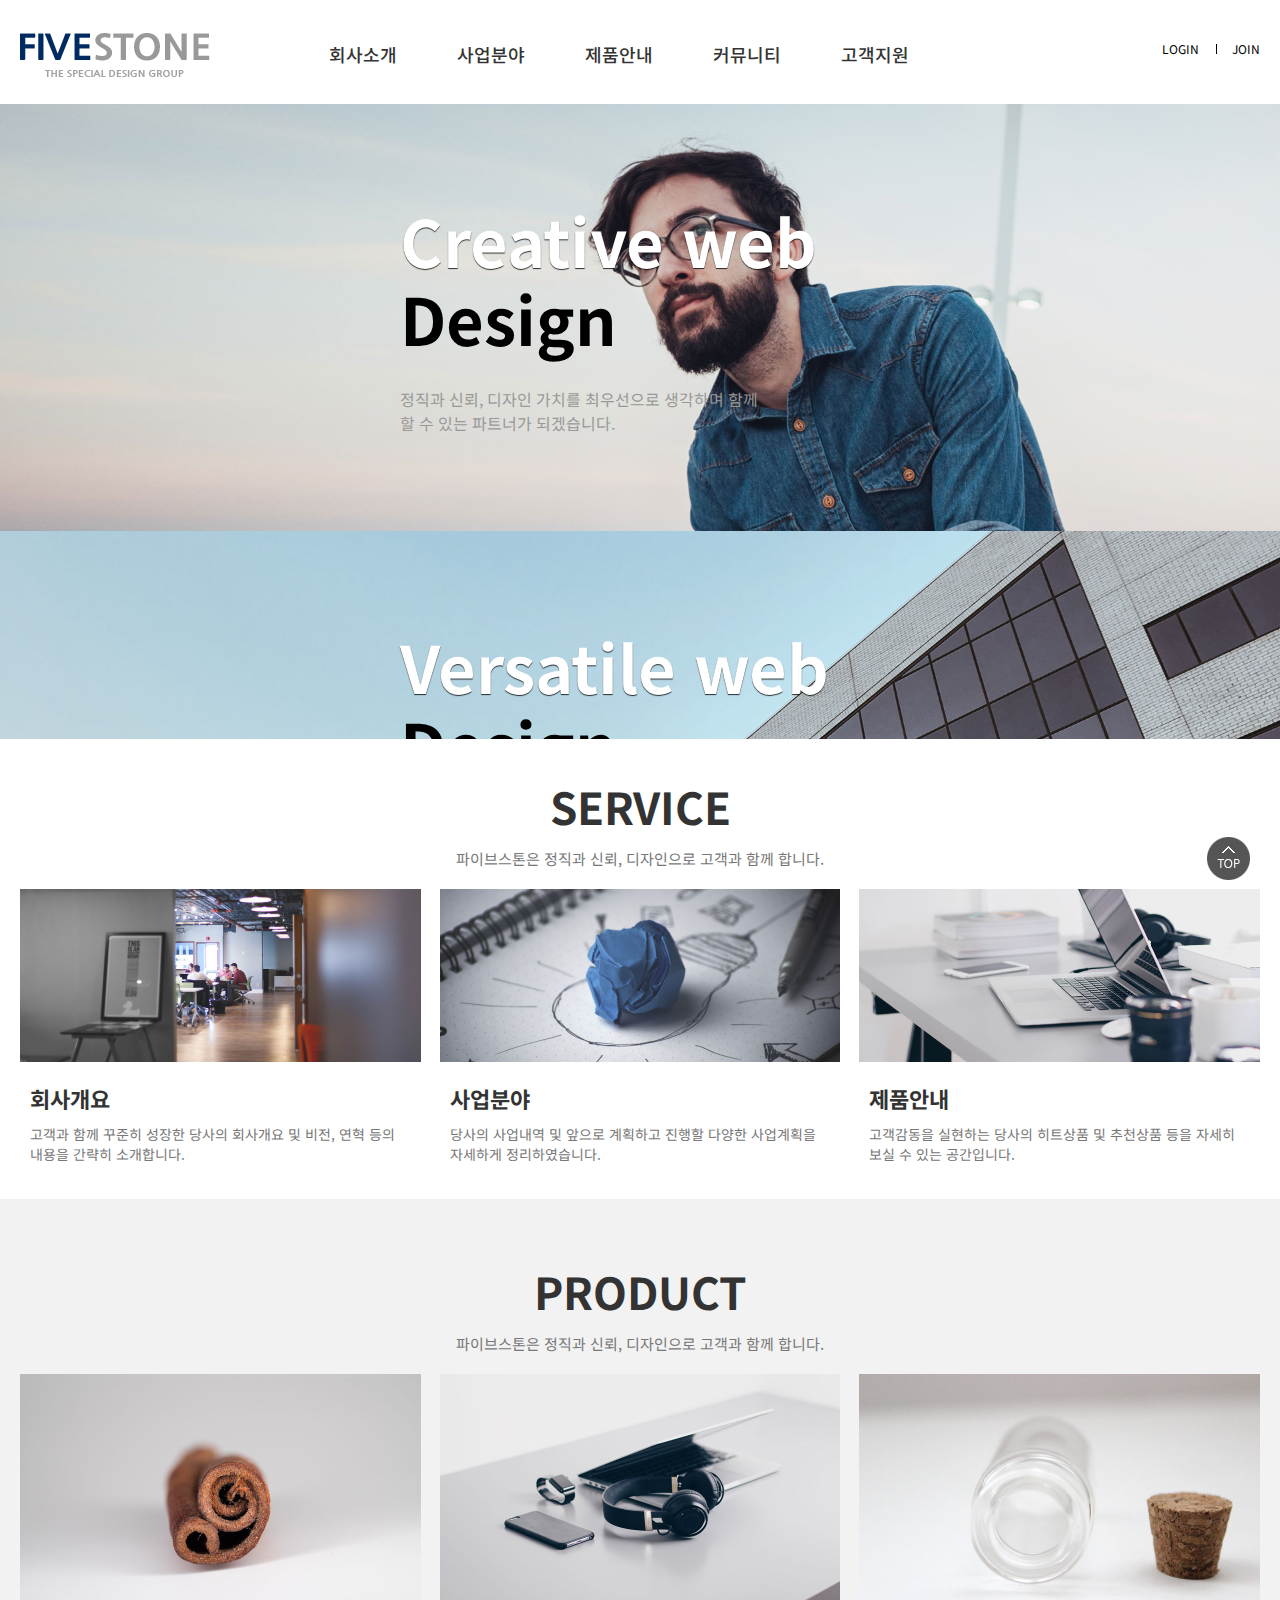
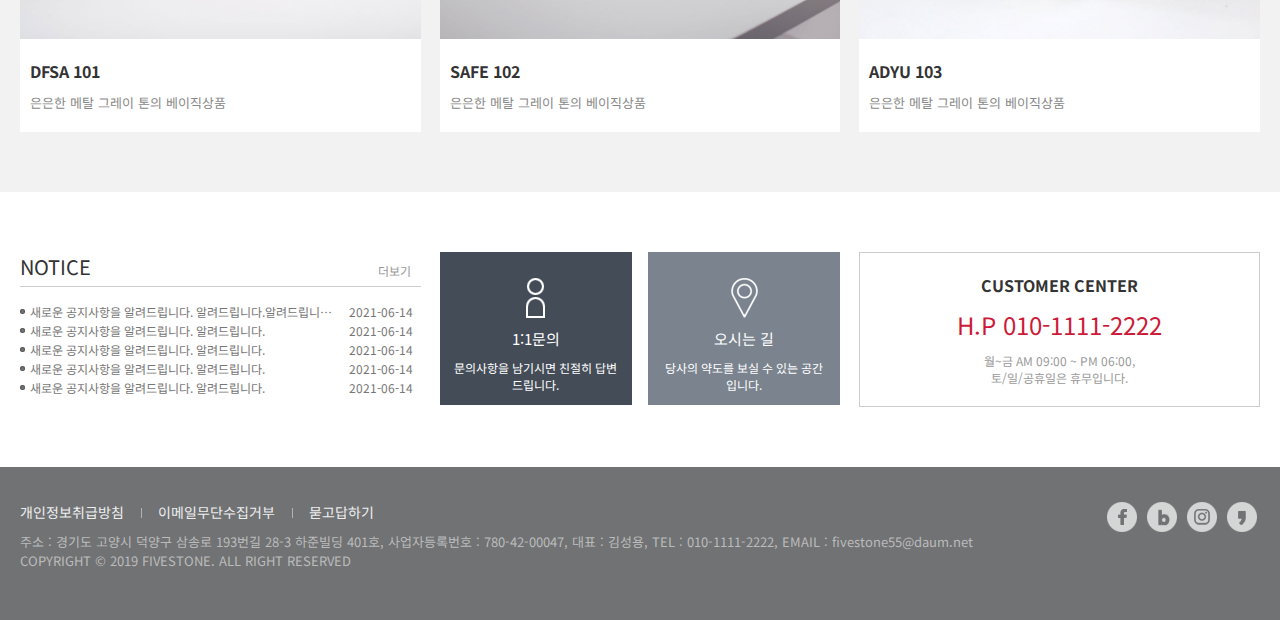
==== index.html @ 6fccaf8d "Add files via upload" ====
<!DOCTYPE html>
<html lang="ko">
<head>
    <meta charset="UTF-8">
    <meta http-equiv="X-UA-Compatible" content="IE=edge">
    <meta name="viewport" content="width=device-width, initial-scale=1.0">
    <title>FIVE STONE</title>

    <link rel="stylesheet" href="./css/index.css">
</head>
<body>

    <div id="header">
        <div class="inner">
            <h1><a href="#"><img src="./images/logo.png" alt="FIVE STONE"></a></h1>
            <div class="membership">
                <a href="#">LOGIN</a>
                <a href="#">JOIN</a>
            </div>
        </div>

        <div id="nav">
            <ul class="depth1 cf">
                <li><a href="#">회사소개</a>
                    <ul class="depth2">
                        <li><a href="#">회사개요</a></li>
                        <li><a href="#">CEO인사말</a></li>
                        <li><a href="#">오시는길</a></li>
                    </ul>
                </li>
                <li><a href="#">사업분야</a>
                    <ul class="depth2">
                        <li><a href="#">사업분야01</a></li>
                        <li><a href="#">사업분야02</a></li>
                        <li><a href="#">사업분야03</a></li>
                        <li><a href="#">사업분야04</a></li>
                    </ul>
                </li>
                <li><a href="#">제품안내</a>
                    <ul class="depth2">
                        <li><a href="#">제품분야01</a></li>
                        <li><a href="#">제품분야02</a></li>
                        <li><a href="#">제품분야03</a></li>
                        <li><a href="#">제품분야04</a></li>
                    </ul>
                </li>
                <li><a href="#">커뮤니티</a>
                    <ul class="depth2">
                        <li><a href="#">공지사항</a></li>
                        <li><a href="#">홍보자료</a></li>
                        <li><a href="#">채용안내</a></li>
                    </ul>
                </li>
                <li><a href="#">고객지원</a>
                    <ul class="depth2">
                        <li><a href="#">1:1문의</a></li>
                        <li><a href="#">묻고답하기</a></li>
                        <li><a href="#">FAQ</a></li>
                    </ul>
                </li>
            </ul>
        </div>
        <div class="bgbox"></div>

    </div>

    <div id="main">
        <div class="slideOuter">
            <div class="slideInner">
                <div class="slide slide1">
                    <img src="./images/visual01.jpg" alt="">
                    <div class="text">
                        <h2>Creative web <span>Design</span></h2>
                        <p>정직과 신뢰, 디자인 가치를 최우선으로 생각하며 함께
                            <span>할 수 있는 파트너가 되겠습니다.</span></p>
                    </div>
                </div>
                <div class="slide slide2">
                    <img src="./images/visual02.jpg" alt="">
                    <div class="text">
                        <h2>Versatile web <span>Design</span></h2>
                        <p>다양한 기업환경에 적용이 가능한 디자인으로
                            <span>보다 큰 만족과 감동을 드리겠습니다.</span></p>
                    </div>
                </div>
                <div class="slide slide3">
                    <img src="./images/visual03.jpg" alt="">
                    <div class="text">
                        <h2>Responsive web <span>Design</span></h2>
                        <p>PC 및 모바일에서 접속하는 여러 디바이스 환경에
                            <span>최적으로 대응하는 반응형웹 디자인입니다.</span></p>
                    </div>
                </div>
            </div>
        </div>

        <div class="service">
            <div class="inner">
                <h2>SERVICE</h2>
                <p class="desp">파이브스톤은 정직과 신뢰, 디자인으로 고객과 함께 합니다.</p>
                <ul>
                    <li>
                        <a href="#">
                            <div class="imgbox">
                                <img src="./images/m-ms01.jpg" alt="">
                            </div>
                            <h3>회사개요</h3>
                            <p>고객과 함께 꾸준히 성장한 당사의 회사개요 및 비전, 연혁 등의 내용을 간략히 소개합니다.</p>
                        </a>
                    </li>
                    <li>
                        <a href="#">
                            <div class="imgbox">
                                <img src="./images/m-ms02.jpg" alt="">
                            </div>
                            <h3>사업분야</h3>
                            <p>당사의 사업내역 및 앞으로 계획하고 진행할  다양한 사업계획을 자세하게 정리하였습니다.</p>
                        </a>
                    </li>
                    <li>
                        <a href="#">
                            <div class="imgbox">
                                <img src="./images/m-ms03.jpg" alt="">
                            </div>
                            <h3>제품안내</h3>
                            <p>고객감동을 실현하는 당사의 히트상품 및 추천상품 등을 자세히 보실 수 있는 공간입니다.</p>
                        </a>
                    </li>
                </ul>
            </div>
        </div>

        <div class="product">
            <div class="inner">
                <h2>PRODUCT</h2>
                <p class="desp">파이브스톤은 정직과 신뢰, 디자인으로 고객과 함께 합니다.</p>
                <ul>
                    <li>
                        <a href="#">
                            <div class="imgbox">
                                <img src="./images/m-op01.jpg" alt="">
                            </div>
                            <h3>DFSA 101</h3>
                            <p>은은한 메탈 그레이 톤의 베이직상품</p>
                        </a>
                    </li>
                    <li>
                        <a href="#">
                            <div class="imgbox">
                                <img src="./images/m-op02.jpg" alt="">
                            </div>
                            <h3>SAFE 102</h3>
                            <p>은은한 메탈 그레이 톤의 베이직상품</p>
                        </a>
                    </li>
                    <li>
                        <a href="#">
                            <div class="imgbox">
                                <img src="./images/m-op03.jpg" alt="">
                            </div>
                            <h3>ADYU 103</h3>
                            <p>은은한 메탈 그레이 톤의 베이직상품</p>
                        </a>
                    </li>
                </ul>
            </div>
        </div>

        <div class="other">
            <div class="inner">
                <div class="notice">
                    <h2>NOTICE</h2>
                    <table>
                        <colgroup>
                            <col>
                            <col>
                        </colgroup>                       
                        <tr>
                            <td><a href="#">새로운 공지사항을 알려드립니다. 알려드립니다.알려드립니다. 알려드립니다. 알려드립니다.</a></td>
                            <td>2021-06-14</td>
                        </tr>
                        <tr>
                            <td><a href="#">새로운 공지사항을 알려드립니다. 알려드립니다.</a></td>
                            <td>2021-06-14</td>
                        </tr>
                        <tr>
                            <td><a href="#">새로운 공지사항을 알려드립니다. 알려드립니다.</a></td>
                            <td>2021-06-14</td>
                        </tr>
                        <tr>
                            <td><a href="#">새로운 공지사항을 알려드립니다. 알려드립니다.</a></td>
                            <td>2021-06-14</td>
                        </tr>
                        <tr>
                            <td><a href="#">새로운 공지사항을 알려드립니다. 알려드립니다.</a></td>
                            <td>2021-06-14</td>
                        </tr>
                    </table>
                    <a href="#" class="noticemore">더보기</a>
                </div>
                <div class="qna">
                    <div class="myqna">
                        <a href="#">
                            <img src="./images/m-os01.png" alt="">
                            <h3>1:1문의</h3>
                            <p>문의사항을 남기시면 친절히 답변드립니다.</p>
                        </a>
                    </div>
                    <div class="roadmap">
                        <a href="#">
                            <img src="./images/m-os02.png" alt="">
                            <h3>오시는 길</h3>
                            <p>당사의 약도를 보실 수 있는 공간입니다.</p>
                        </a>
                    </div>
                </div>
                <div class="cscenter">
                    <h3>CUSTOMER CENTER</h3>
                    <a href="tel:010-1111-2222">H.P 010-1111-2222</a>
                    <P>월~금 AM 09:00 ~ PM 06:00, 
                        <span>토/일/공휴일은 휴무입니다.</span></P>
                </div>
            </div>
        </div>

    </div>
    
    <div id="footer">
        <div class="inner">
            <div class="bmenu">
                <a href="#">개인정보취급방침</a>
                <a href="#">이메일무단수집거부</a>
                <a href="#">묻고답하기</a>
            </div>
            <div class="info">
                <p>
                    주소 : 경기도 고양시 덕양구 삼송로 193번길 28-3 하준빌딩 401호, 사업자등록번호 : 780-42-00047, 대표 : 김성용, TEL : <a href="tel:01011112222">010-1111-2222</a>, EMAIL : <a href="mailto:fivestone55@daum.net">fivestone55@daum.net</a>
                  </p>
                  <p>COPYRIGHT © 2019 FIVESTONE. ALL RIGHT RESERVED</p>
            </div>
            <div class="sns">
                <a href="#"><img src="./images/mf-icon01.png" alt="페이스북"></a>
                <a href="#"><img src="./images/mf-icon02.png" alt="블로그"></a>
                <a href="#"><img src="./images/mf-icon03.png" alt="인스타"></a>
                <a href="#"><img src="./images/mf-icon04.png" alt="카카오스토리"></a>
            </div>
        </div>
    </div>

    <div class="gotop">
        <a href="#"><img src="./images/icon-top.png" alt="맨위로"></a>
    </div>
</body>
</html>
---- css/index.css ----
@charset "utf-8";
@import url('https://fonts.googleapis.com/css2?family=Noto+Sans+KR&display=swap');
/* font-family: 'Noto Sans KR', sans-serif; */

* { padding:0; margin:0; box-sizing:border-box }
a { text-decoration:none; color:inherit }
ul { list-style:none }
img { max-width:100%; vertical-align:middle }
.inner { max-width:1240px; margin:0 auto }
.cf::after { content:''; display:block; clear:both}
table {width: 100%; border-collapse: collapse; table-layout: fixed;}
/* @font-face {
    font-family: 'BookAntiqua-Bold';
    src: local('BookAntiqua-Bold'),
        url('../font/BookAntiqua-Bold.woff') format('woff'),
        url('../font/BookAntiqua-Bold.woff2') format('woff2'),
        url('../font/BookAntiqua-Bold.eot') format('eot')
} */

body { font-family: 'Noto Sans KR', sans-serif;}

#header { position:relative;
    padding:27px 0px;
    /* border:1px solid #000; */
}

#header .inner { position:relative }

#header .membership {
    position:absolute; 
    top:0;
    right:0;
    font-size:12px; 
}

#header .membership a {
    padding:0 15px;
    line-height:44px;
}

#header .membership a:first-child {
    position:relative 
}

#header .membership a:first-child::after {
    content:'';
    width:1px; height:10px; background:#000;
    position:absolute; top:4px; right:-3px; 
}

#header .membership a:last-child {
    padding-right:0; 
}

#header #nav {
    position:absolute;
    top:32px; 
    left:50%; 
    margin-left:-341.25px; 
}

#header #nav .depth1 > li {
    /* display:inline-block; */
    float: left;
    padding:0 30px 27px; 
    font-size:18px; 
    line-height:44px;
    position:relative; 
    color: #333;
    font-weight: 500;
}
#header #nav .depth1 > li:hover {
    color: #002a62;
}

#header #nav .depth1 > li::after {
    content: '';
    width: 100%; height: 2px;
    background-color: none;
    position: absolute;
    bottom: 0; left: 0;
    transition: all 0.5s;
}
#header #nav .depth1 > li:hover::after {
    background-color: #002a62;
}


#header #nav .depth2 { 
    position:absolute;
    top:100%; left:0; 
    width:100%; 
    height:0px; overflow: hidden; opacity: 0;
    /* background-color:#fff; */
    font-size:15px;
    color:#777;
    padding:28px 0;
    /* display:none;  */
    z-index:99;
    text-align:center;
    border-top:1px solid #777;
    transition: all 0.5s;
 }

#header #nav:hover .depth1 > li > .depth2 {
    /* display:block;   */
    height: 180px; opacity: 1;
}

#header #nav .depth2 > li {
     line-height:30px; 
}
#header #nav .depth2 > li:hover > a {
    text-decoration: underline;
    color: #002a62;
}

#header .bgbox {
    position:absolute; 
    top:100%;
    left:0;
    width:100%;
    height:0px; opacity: 0;
    background-color:#fff;
    border-top:1px solid #777;
    z-index:98;
    /* display:none; */
    transition: all 0.5s;
}
#header #nav:hover + .bgbox {
    display:block; 
    height: 180px; opacity: 1;
}


 #main .slideOuter {
     height:634.33px; 
     overflow:hidden; 
}
#main .slideOuter .slide { position: relative;}
#main .slideOuter .text {
    position: absolute;
    top: 50%; 
    transform: translateY(-50%);
    left: 400px;
}
#main .slideOuter .text h2 {
    font-size: 65px;
    color: #fff;
    text-shadow: 0px 1px 1px rgba(0, 0, 0, 0.8);
    line-height: 1.2em;
    text-align: left;
}
#main .slideOuter .text h2 span {
    color: #000;
    text-shadow: 0px 0px 0px rgba(0, 0, 0, 0);
    display: block;
}
#main .slideOuter .text p {
    font-size: 16px; 
    color: #999;
    margin-top: 30px;
}
#main .slideOuter .text p span { display: block;}

/* service 부분 */
#main .service { padding: 35px 0;}
#main h2 {
    font-size: 44px;
    color: #333;
    text-align: center;
}
#main .desp {
    font-size: 15px; 
    color: #777;
    text-align: center;
    padding: 10px 0 20px;
}


#main .service ul,
#main .product ul { overflow: hidden;}
#main .service ul li, 
#main .product ul li { float: left; width: 32.3333%;}
#main .product ul li { background-color: #fff;}
#main .service ul li:nth-child(2), 
#main .product ul li:nth-child(2) {margin: 0 1.5%;}

#main .imgbox {
    overflow: hidden;
    background-color: #000;
}
#main .imgbox:hover img {transition: all 0.5s;}
#main .imgbox:hover img {
    transform:scale(1.2);
    opacity: 0.7;
}

#main .service ul h3 {
    font-size: 22px;
    color: #333;
    padding: 20px 10px 10px;
}
#main .service ul h3:hover {
    color: #002a62;
}
#main .service ul p {
    font-size: 14px;
    color: #777;
    padding: 0 10px;
    word-break: keep-all; /* 한글단어잘림 허용안함 */
}

/* product 부분 */
#main .product {
    background-color: #f2f2f2;
    padding: 60px 0;
}

#main .product ul h3 {
    font-size: 16px;
    color: #333;
    padding: 20px 10px 10px;
}
#main .product ul h3:hover {
    color: #002a62;
}

#main .product ul p {
    font-size: 13px;
    color: #888;
    padding: 0 10px 20px;
    word-break: keep-all;
}

/* other 부분 */
#main .other {padding: 60px 0;}

#main .other .inner {overflow: hidden;}
#main .other .inner > div {
    float: left;
    width: 32.3333%;
}
#main .other .inner > div.qna {
    margin: 0 1.5%;
}


#main .other .notice h2 {
    font-size: 20px;
    color: #333;
    text-align: left;
    border-bottom: 1px solid #ccc;
    padding-bottom: 5px; margin-bottom: 15px;
    font-weight: normal;
}
#main .other .notice table {
    font-size: 12px;
    color: #777;
}

#main .other .notice col:first-child {width: auto;}
#main .other .notice col:last-child {width: 80px;}

#main .other .notice td:first-child {
    white-space: nowrap;
    overflow: hidden;
    text-overflow: ellipsis;
    padding-right: 5px;
}
#main .other .notice td:last-child { text-align: center;}

/* 테두리 잡기 */
#main .other .notice td { 
    /* border: 1px solid #000; */
    padding: 1px 0px;
}
/* #main .other .notice td a::before { content: 'ㆍ'; padding-right: 3px;} */
#main .other .notice td a {
    background-image: url(../images/icon-top.png);
    background-repeat: no-repeat;
    /* background-size: contain; */
    background-size: 5px auto;
    padding-left: 10px;
    background-position: left center;
}
#main .other .notice td a:hover { color: #333;}

#main .other .notice {position: relative;}
#main .other .notice .noticemore {
    position: absolute;
    top: 10px; right: 10px;
    font-size: 12px;
    color: #999;
}
#main .other .notice .noticemore:hover {color: #cc1b38;}

#main .other .qna .myqna { 
    float: left; 
    width: 48%; 
    margin-right: 4%;
    background-color: #444c58;
}
#main .other .qna .roadmap {
    float: left;
    width: 48%;
    background-color: #7a838e;
}
#main .other .qna a {
    display: block;
    text-align: center;
    color: #fff;
    padding: 26px 12px 12px;
    transition: all 0.3s;
}

#main .other .qna a:hover {background-color: #002a62;}
#main .other .qna h3 { 
    font-size: 15px;
    margin: 10px 0;
    font-weight: normal;
}
#main .other .qna p {
    font-size: 12px;
}

#main .other .cscenter {
    padding: 20px 20px 20px; 
    border: 1px solid #ccc;
    text-align: center;
}
#main .other .cscenter h3 {
    font-size: 16px; color: #333;
}   
#main .other .cscenter a {
    font-size: 24px; color: #cc1b38;
    display: block;
    padding: 10px 0;
}
#main .other .cscenter p {
    font-size: 12px; color: #999;
}
#main .other .cscenter span {display: block;}


/* footer 부분 */
#footer {
    background-color: #707274;
    padding: 35px 0 50px;
}
#footer .bmenu {
    font-size: 14px; color: #eee;
}
#footer .bmenu a { 
    padding: 0 15px; 
    position: relative;
    transition: all 0.3s;
}
#footer .bmenu a:first-child {padding-left: 0px;}

#footer .bmenu a::after {
    content: '';
    width: 1px;
    height: 10px;
    background: #b2b2b2;
    position: absolute;
    right: -3px; top: 6px;
}
#footer .bmenu a:last-child::after {display: none;}
#footer .bmenu a:hover {color: #fff;}

#footer .info {
    color: #bbb;
    font-size: 13px;
    padding-top: 10px;
}

#footer .inner {position: relative;}
#footer .sns {
    position: absolute;
    top: 0; right: 0;
}
#footer .sns a {padding: 0 3px;}

.gotop {
    position: fixed;
    right: 30px;
    bottom: 20px;
}
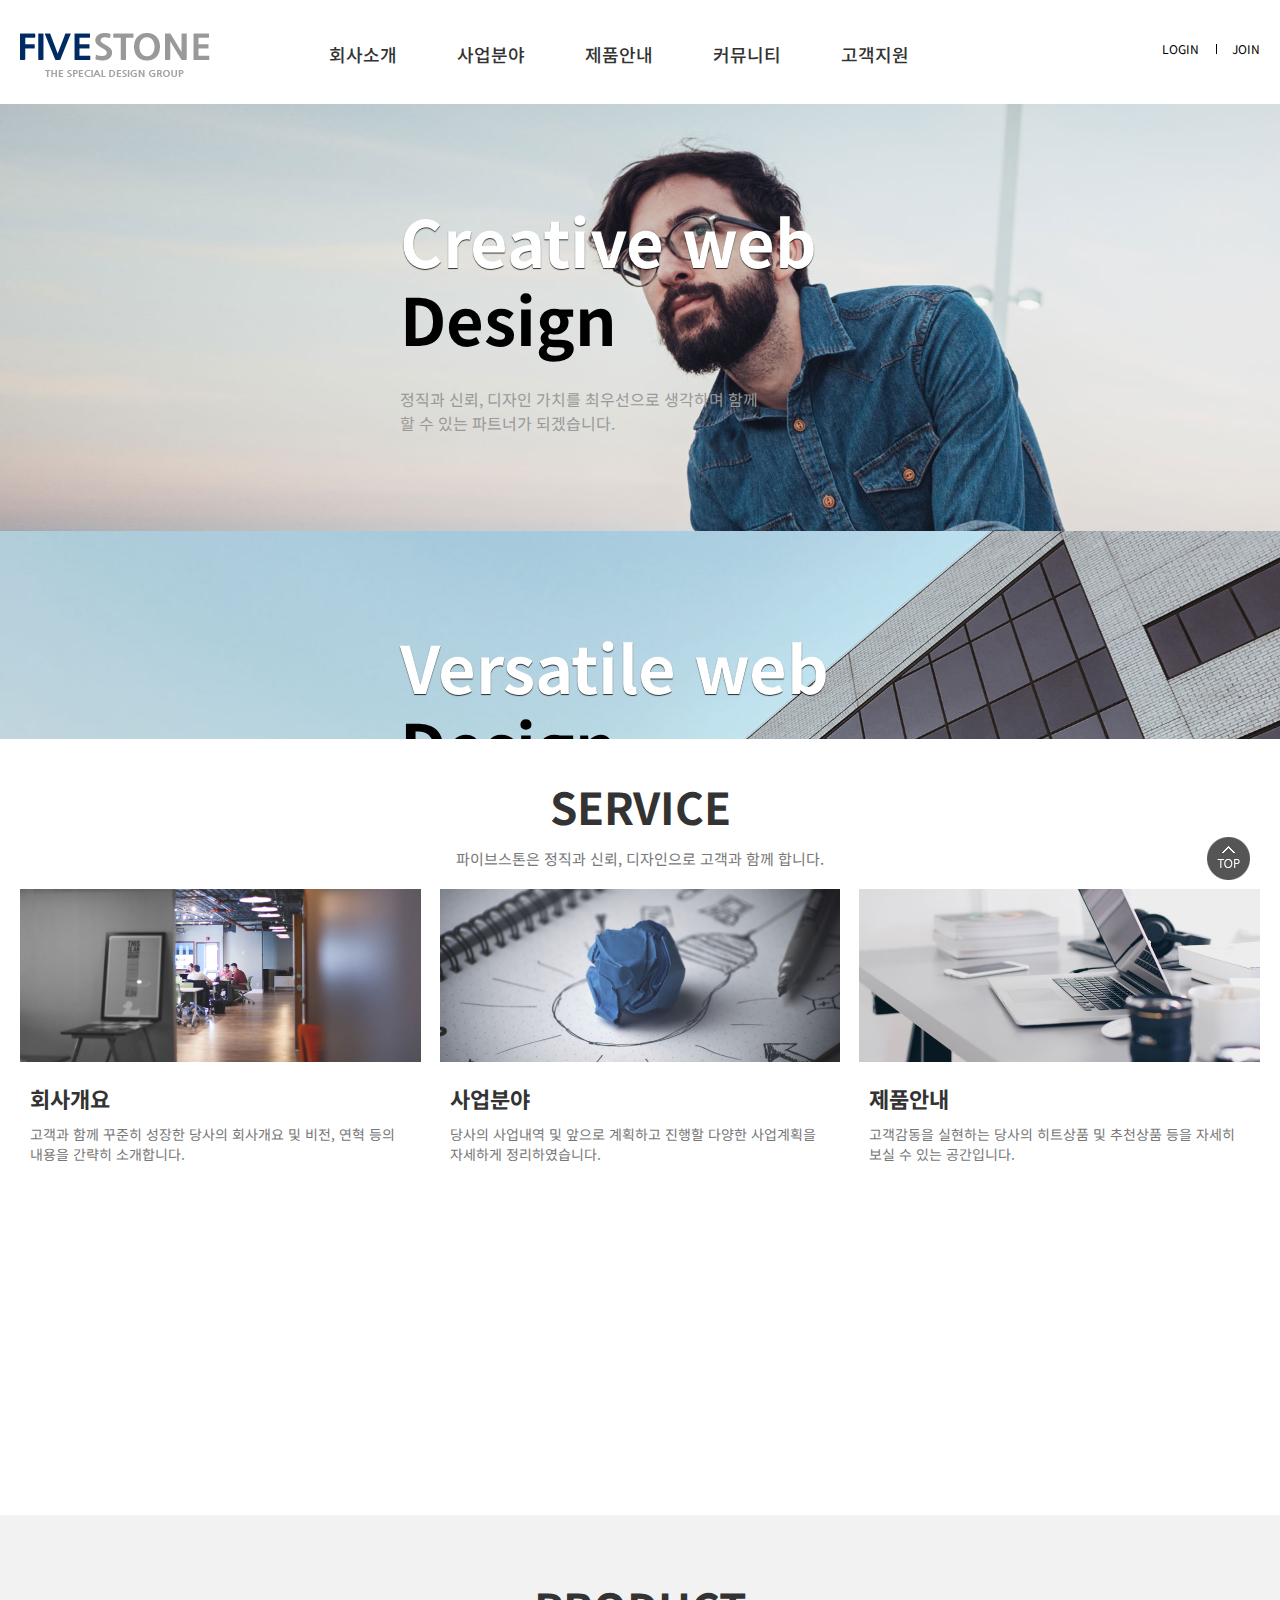
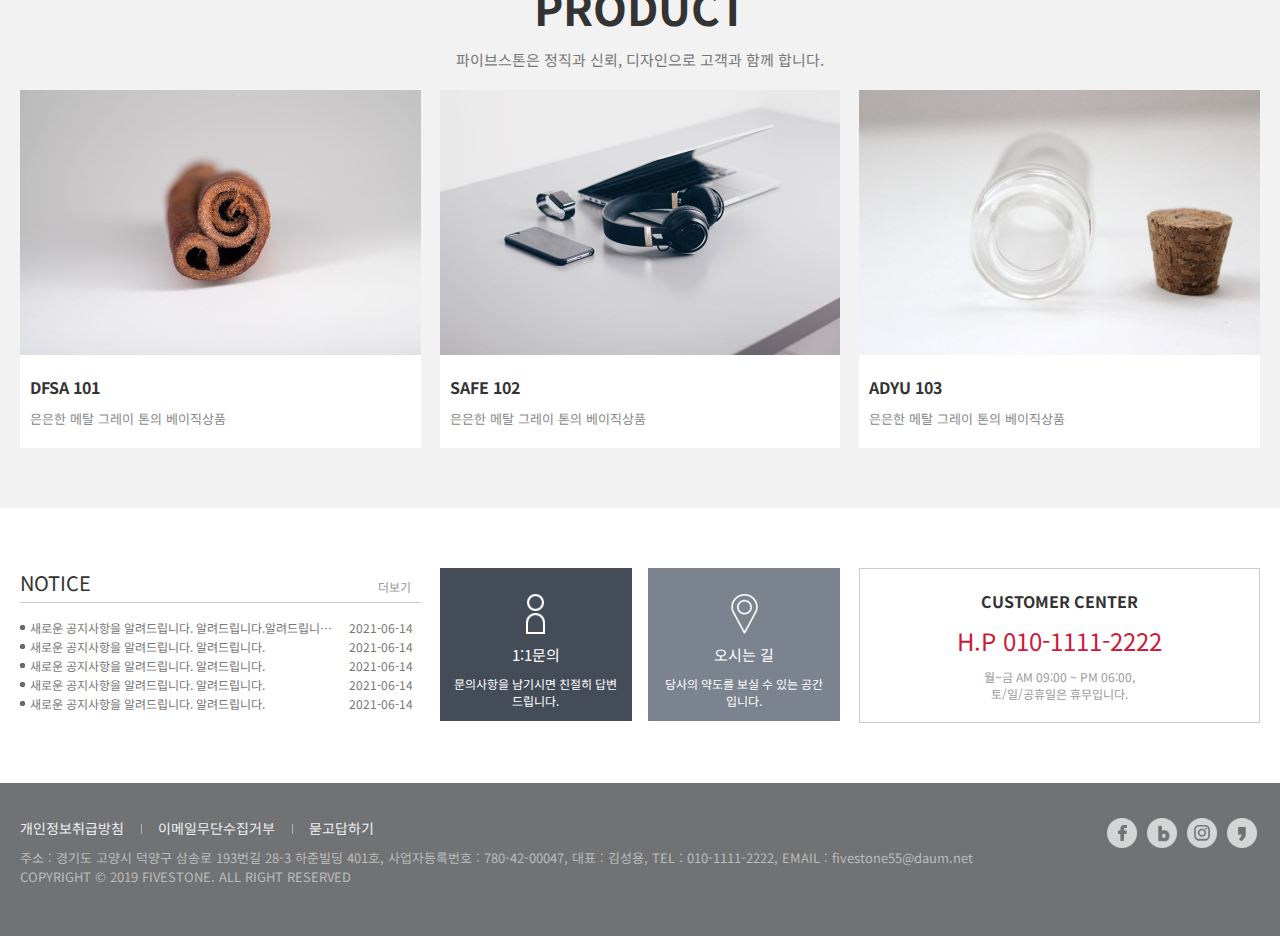
==== commit 0a2248c7: "Add files via upload" ====
--- a/index.html
+++ b/index.html
@@ -130,6 +130,14 @@
             </div>
         </div>
 
+        <div class="attachment">
+             <div class="inner">
+                 <h2>자연에서 온 재료와 친환경을 향한 혁신</h2>
+                 <p>사람에게 시각적인 안정을 제공하는 것 등의 실천을 통해 모두가 편안히 호흡하여 쉴 수 있는 공간을 제공하려 합니다.</p>
+                 <a href="#">자세히보기 >></a>
+             </div>
+        </div>
+
         <div class="product">
             <div class="inner">
                 <h2>PRODUCT</h2>
--- a/css/index.css
+++ b/css/index.css
@@ -386,4 +386,32 @@
     position: fixed;
     right: 30px;
     bottom: 20px;
+}
+
+#main .attachment {
+    background-image: url(https://oktobat.github.io/coco0224/img/intro_bg.jpg);
+    background-repeat: no-repeat;
+    background-attachment: fixed;
+    /* background-position: center top; */
+    padding: 80px 0px;
+    color: #fff;
+    text-align: center;  
+}
+#main .attachment h2 { 
+    color: #fff; 
+    font-size: 36px;
+}
+#main .attachment p {
+    font-size: 15px;
+    padding: 25px 0;
+}
+#main .attachment a {
+    border: 1px solid #fff;
+    font-size: 13px;
+    display: inline-block;
+    padding: 6px 30px;
+    transition: all 0.3s;
+}
+#main .attachment a:hover {
+    background-color: rgba(255, 255, 255, 0.5);
 }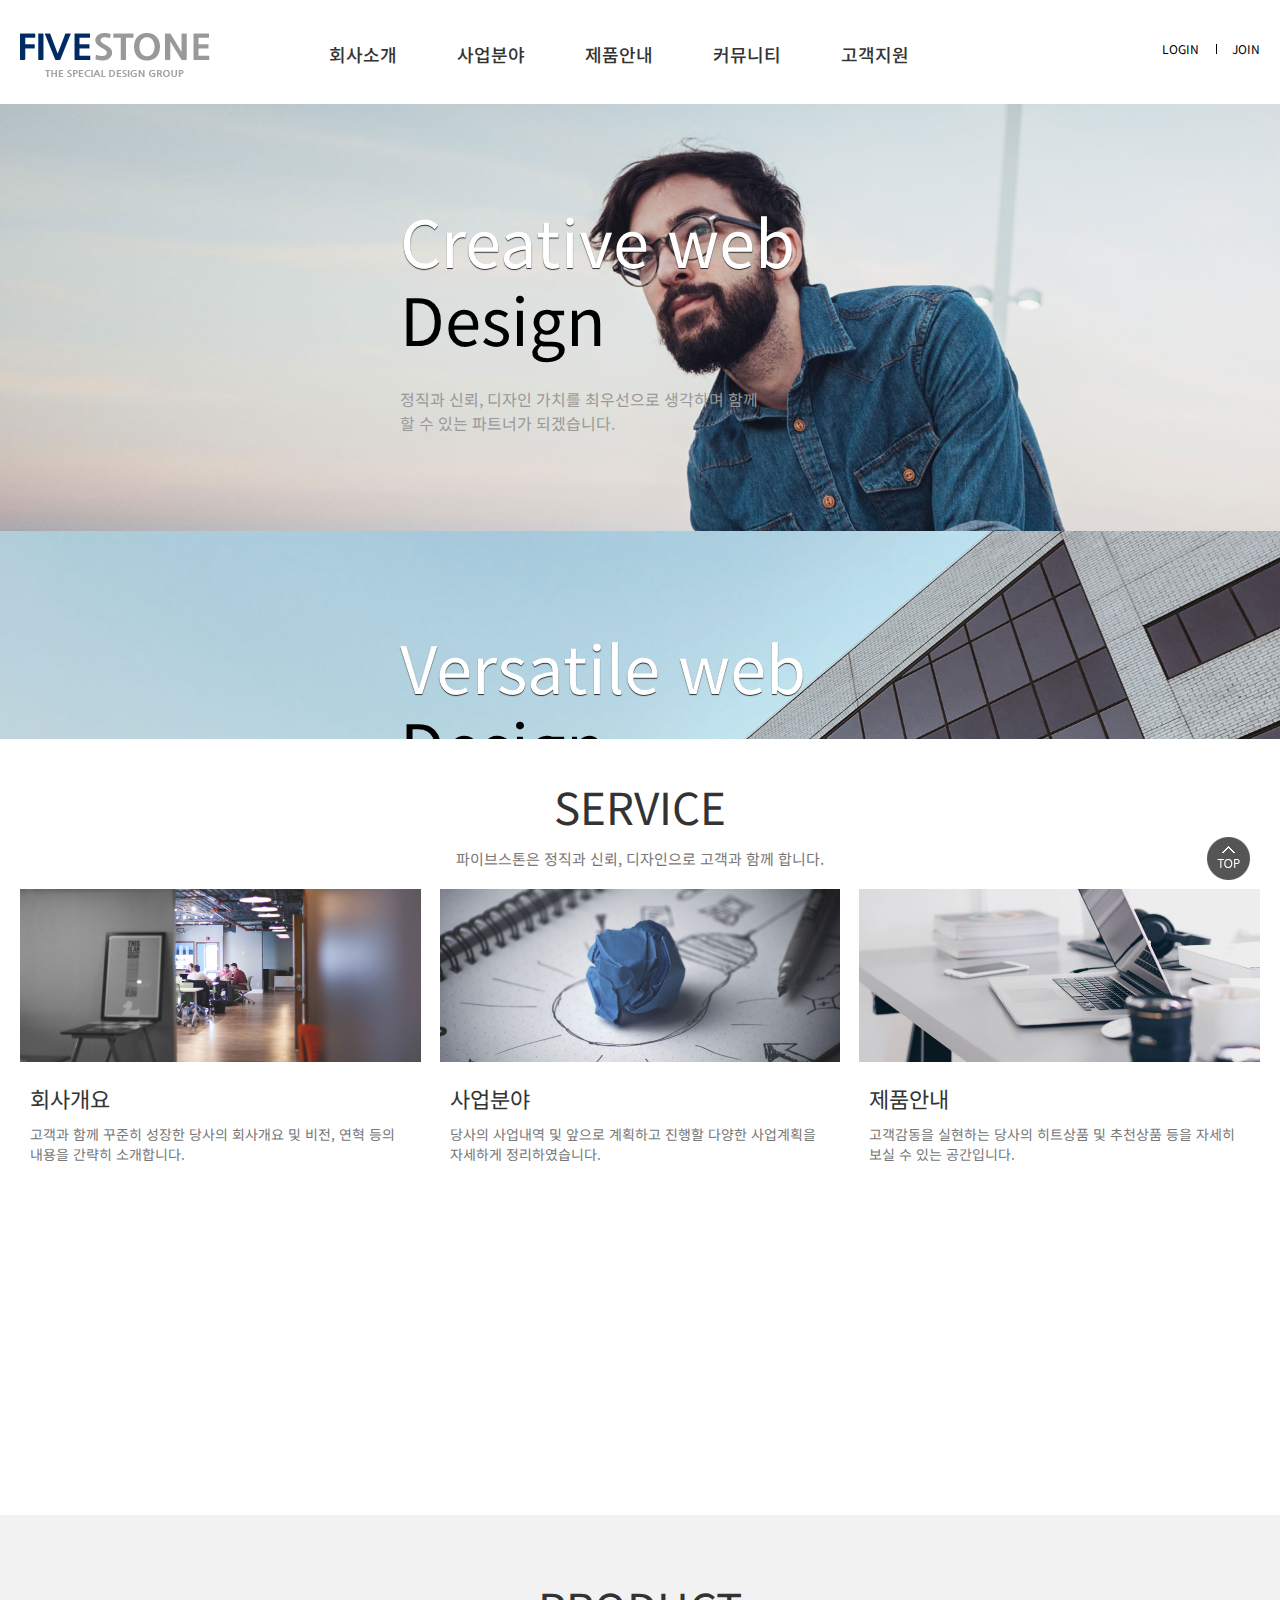
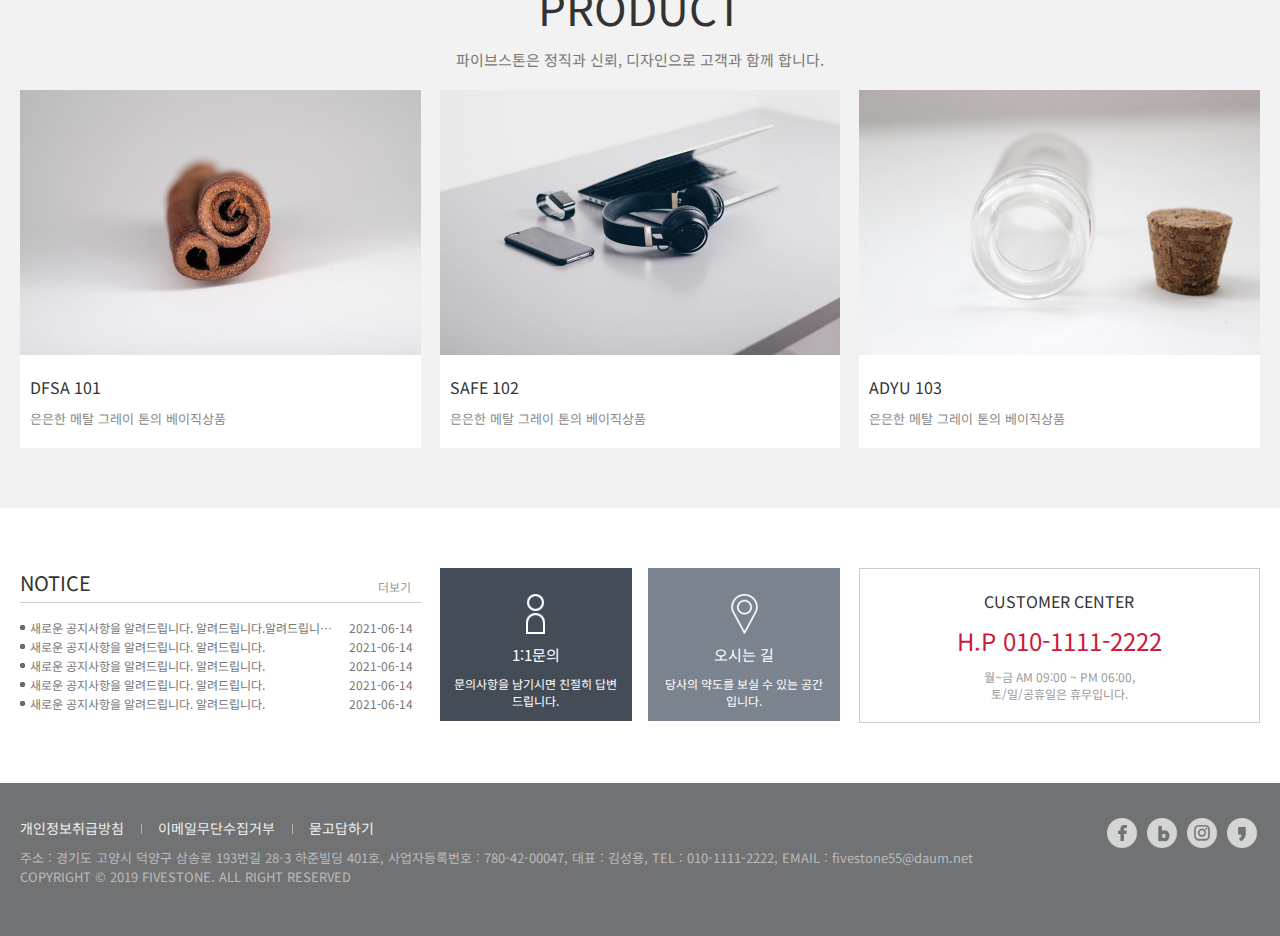
==== commit eb1c4edb: "Add files via upload" ====
--- a/index.html
+++ b/index.html
@@ -5,21 +5,23 @@
     <meta http-equiv="X-UA-Compatible" content="IE=edge">
     <meta name="viewport" content="width=device-width, initial-scale=1.0">
     <title>FIVE STONE</title>
-
+    <link rel="stylesheet" href="./css/reset.css">
+    <link rel="stylesheet" href="https://use.fontawesome.com/releases/v5.7.0/css/all.css">
+    <link rel="stylesheet" href="./css/common.css">
     <link rel="stylesheet" href="./css/index.css">
 </head>
 <body>
 
-    <div id="header">
+    <header id="header">
         <div class="inner">
-            <h1><a href="#"><img src="./images/logo.png" alt="FIVE STONE"></a></h1>
+            <h1><a href="index.html"><img src="./images/logo.png" alt="FIVE STONE"></a></h1>
             <div class="membership">
-                <a href="#">LOGIN</a>
-                <a href="#">JOIN</a>
-            </div>
-        </div>
-
-        <div id="nav">
+                <a href="login.html">LOGIN</a>
+                <a href="join.html">JOIN</a>
+            </div>
+        </div>
+
+        <nav id="nav">
             <ul class="depth1 cf">
                 <li><a href="#">회사소개</a>
                     <ul class="depth2">
@@ -59,12 +61,12 @@
                     </ul>
                 </li>
             </ul>
-        </div>
+        </nav>
         <div class="bgbox"></div>
 
-    </div>
-
-    <div id="main">
+    </header>
+
+    <main id="main">
         <div class="slideOuter">
             <div class="slideInner">
                 <div class="slide slide1">
@@ -231,9 +233,9 @@
             </div>
         </div>
 
-    </div>
+    </main>
     
-    <div id="footer">
+    <footer id="footer">
         <div class="inner">
             <div class="bmenu">
                 <a href="#">개인정보취급방침</a>
@@ -253,7 +255,7 @@
                 <a href="#"><img src="./images/mf-icon04.png" alt="카카오스토리"></a>
             </div>
         </div>
-    </div>
+    </footer>
 
     <div class="gotop">
         <a href="#"><img src="./images/icon-top.png" alt="맨위로"></a>
--- a/css/common.css
+++ b/css/common.css
@@ -0,0 +1,176 @@
+@charset "utf-8";
+@import url('https://fonts.googleapis.com/css2?family=Noto+Sans+KR&display=swap');
+/* font-family: 'Noto Sans KR', sans-serif; */
+
+/* @font-face {
+    font-family: 'BookAntiqua-Bold';
+    src: local('BookAntiqua-Bold'),
+        url('../font/BookAntiqua-Bold.woff') format('woff'),
+        url('../font/BookAntiqua-Bold.woff2') format('woff2'),
+        url('../font/BookAntiqua-Bold.eot') format('eot')
+} */
+
+.inner { max-width:1240px; margin:0 auto }
+body { font-family: 'Noto Sans KR', sans-serif;}
+
+/* 헤더구역 시작 */
+#header { position:relative;
+    padding:27px 0px;
+    /* border:1px solid #000; */
+}
+
+#header .inner { position:relative }
+
+#header .membership {
+    position:absolute; 
+    top:0;
+    right:0;
+    font-size:12px; 
+}
+
+#header .membership a {
+    padding:0 15px;
+    line-height:44px;
+}
+
+#header .membership a:first-child {
+    position:relative 
+}
+
+#header .membership a:first-child::after {
+    content:'';
+    width:1px; height:10px; background:#000;
+    position:absolute; top:4px; right:-3px; 
+}
+
+#header .membership a:last-child {
+    padding-right:0; 
+}
+
+#header #nav {
+    position:absolute;
+    top:32px; 
+    left:50%; 
+    margin-left:-341.25px; 
+}
+
+#header #nav .depth1 > li {
+    /* display:inline-block; */
+    float: left;
+    padding:0 30px 27px; 
+    font-size:18px; 
+    line-height:44px;
+    position:relative; 
+    color: #333;
+    font-weight: 500;
+}
+#header #nav .depth1 > li:hover {
+    color: #002a62;
+}
+
+#header #nav .depth1 > li::after {
+    content: '';
+    width: 100%; height: 2px;
+    background-color: none;
+    position: absolute;
+    bottom: 0; left: 0;
+    transition: all 0.5s;
+}
+#header #nav .depth1 > li:hover::after {
+    background-color: #002a62;
+}
+
+
+#header #nav .depth2 { 
+    position:absolute;
+    top:100%; left:0; 
+    width:100%; 
+    height:0px; overflow: hidden; opacity: 0;
+    /* background-color:#fff; */
+    font-size:15px;
+    color:#777;
+    padding:28px 0;
+    /* display:none;  */
+    z-index:99;
+    text-align:center;
+    border-top:1px solid #777;
+    transition: all 0.5s;
+ }
+
+#header #nav:hover .depth1 > li > .depth2 {
+    /* display:block;   */
+    height: 180px; opacity: 1;
+}
+
+#header #nav .depth2 > li {
+     line-height:30px; 
+}
+#header #nav .depth2 > li:hover > a {
+    text-decoration: underline;
+    color: #002a62;
+}
+
+#header .bgbox {
+    position:absolute; 
+    top:100%;
+    left:0;
+    width:100%;
+    height:0px; opacity: 0;
+    background-color:#fff;
+    border-top:1px solid #777;
+    z-index:98;
+    /* display:none; */
+    transition: all 0.5s;
+}
+#header #nav:hover + .bgbox {
+    display:block; 
+    height: 180px; opacity: 1;
+}
+/* 헤더구역 끝 */
+
+
+/* footer 시작 */
+#footer {
+    background-color: #707274;
+    padding: 35px 0 50px;
+}
+#footer .bmenu {
+    font-size: 14px; color: #eee;
+}
+#footer .bmenu a { 
+    padding: 0 15px; 
+    position: relative;
+    transition: all 0.3s;
+}
+#footer .bmenu a:first-child {padding-left: 0px;}
+
+#footer .bmenu a::after {
+    content: '';
+    width: 1px;
+    height: 10px;
+    background: #b2b2b2;
+    position: absolute;
+    right: -3px; top: 6px;
+}
+#footer .bmenu a:last-child::after {display: none;}
+#footer .bmenu a:hover {color: #fff;}
+
+#footer .info {
+    color: #bbb;
+    font-size: 13px;
+    padding-top: 10px;
+}
+
+#footer .inner {position: relative;}
+#footer .sns {
+    position: absolute;
+    top: 0; right: 0;
+}
+#footer .sns a {padding: 0 3px;}
+
+.gotop {
+    position: fixed;
+    right: 30px;
+    bottom: 20px;
+}
+/* footer 끝 */--- a/css/index.css
+++ b/css/index.css
@@ -1,137 +1,4 @@
 @charset "utf-8";
-@import url('https://fonts.googleapis.com/css2?family=Noto+Sans+KR&display=swap');
-/* font-family: 'Noto Sans KR', sans-serif; */
-
-* { padding:0; margin:0; box-sizing:border-box }
-a { text-decoration:none; color:inherit }
-ul { list-style:none }
-img { max-width:100%; vertical-align:middle }
-.inner { max-width:1240px; margin:0 auto }
-.cf::after { content:''; display:block; clear:both}
-table {width: 100%; border-collapse: collapse; table-layout: fixed;}
-/* @font-face {
-    font-family: 'BookAntiqua-Bold';
-    src: local('BookAntiqua-Bold'),
-        url('../font/BookAntiqua-Bold.woff') format('woff'),
-        url('../font/BookAntiqua-Bold.woff2') format('woff2'),
-        url('../font/BookAntiqua-Bold.eot') format('eot')
-} */
-
-body { font-family: 'Noto Sans KR', sans-serif;}
-
-#header { position:relative;
-    padding:27px 0px;
-    /* border:1px solid #000; */
-}
-
-#header .inner { position:relative }
-
-#header .membership {
-    position:absolute; 
-    top:0;
-    right:0;
-    font-size:12px; 
-}
-
-#header .membership a {
-    padding:0 15px;
-    line-height:44px;
-}
-
-#header .membership a:first-child {
-    position:relative 
-}
-
-#header .membership a:first-child::after {
-    content:'';
-    width:1px; height:10px; background:#000;
-    position:absolute; top:4px; right:-3px; 
-}
-
-#header .membership a:last-child {
-    padding-right:0; 
-}
-
-#header #nav {
-    position:absolute;
-    top:32px; 
-    left:50%; 
-    margin-left:-341.25px; 
-}
-
-#header #nav .depth1 > li {
-    /* display:inline-block; */
-    float: left;
-    padding:0 30px 27px; 
-    font-size:18px; 
-    line-height:44px;
-    position:relative; 
-    color: #333;
-    font-weight: 500;
-}
-#header #nav .depth1 > li:hover {
-    color: #002a62;
-}
-
-#header #nav .depth1 > li::after {
-    content: '';
-    width: 100%; height: 2px;
-    background-color: none;
-    position: absolute;
-    bottom: 0; left: 0;
-    transition: all 0.5s;
-}
-#header #nav .depth1 > li:hover::after {
-    background-color: #002a62;
-}
-
-
-#header #nav .depth2 { 
-    position:absolute;
-    top:100%; left:0; 
-    width:100%; 
-    height:0px; overflow: hidden; opacity: 0;
-    /* background-color:#fff; */
-    font-size:15px;
-    color:#777;
-    padding:28px 0;
-    /* display:none;  */
-    z-index:99;
-    text-align:center;
-    border-top:1px solid #777;
-    transition: all 0.5s;
- }
-
-#header #nav:hover .depth1 > li > .depth2 {
-    /* display:block;   */
-    height: 180px; opacity: 1;
-}
-
-#header #nav .depth2 > li {
-     line-height:30px; 
-}
-#header #nav .depth2 > li:hover > a {
-    text-decoration: underline;
-    color: #002a62;
-}
-
-#header .bgbox {
-    position:absolute; 
-    top:100%;
-    left:0;
-    width:100%;
-    height:0px; opacity: 0;
-    background-color:#fff;
-    border-top:1px solid #777;
-    z-index:98;
-    /* display:none; */
-    transition: all 0.5s;
-}
-#header #nav:hover + .bgbox {
-    display:block; 
-    height: 180px; opacity: 1;
-}
-
 
  #main .slideOuter {
      height:634.33px; 
@@ -343,56 +210,12 @@
 #main .other .cscenter span {display: block;}
 
 
-/* footer 부분 */
-#footer {
-    background-color: #707274;
-    padding: 35px 0 50px;
-}
-#footer .bmenu {
-    font-size: 14px; color: #eee;
-}
-#footer .bmenu a { 
-    padding: 0 15px; 
-    position: relative;
-    transition: all 0.3s;
-}
-#footer .bmenu a:first-child {padding-left: 0px;}
-
-#footer .bmenu a::after {
-    content: '';
-    width: 1px;
-    height: 10px;
-    background: #b2b2b2;
-    position: absolute;
-    right: -3px; top: 6px;
-}
-#footer .bmenu a:last-child::after {display: none;}
-#footer .bmenu a:hover {color: #fff;}
-
-#footer .info {
-    color: #bbb;
-    font-size: 13px;
-    padding-top: 10px;
-}
-
-#footer .inner {position: relative;}
-#footer .sns {
-    position: absolute;
-    top: 0; right: 0;
-}
-#footer .sns a {padding: 0 3px;}
-
-.gotop {
-    position: fixed;
-    right: 30px;
-    bottom: 20px;
-}
-
 #main .attachment {
     background-image: url(https://oktobat.github.io/coco0224/img/intro_bg.jpg);
     background-repeat: no-repeat;
     background-attachment: fixed;
     /* background-position: center top; */
+    background-size: cover;
     padding: 80px 0px;
     color: #fff;
     text-align: center;  
@@ -414,4 +237,5 @@
 }
 #main .attachment a:hover {
     background-color: rgba(255, 255, 255, 0.5);
-}+}
+
